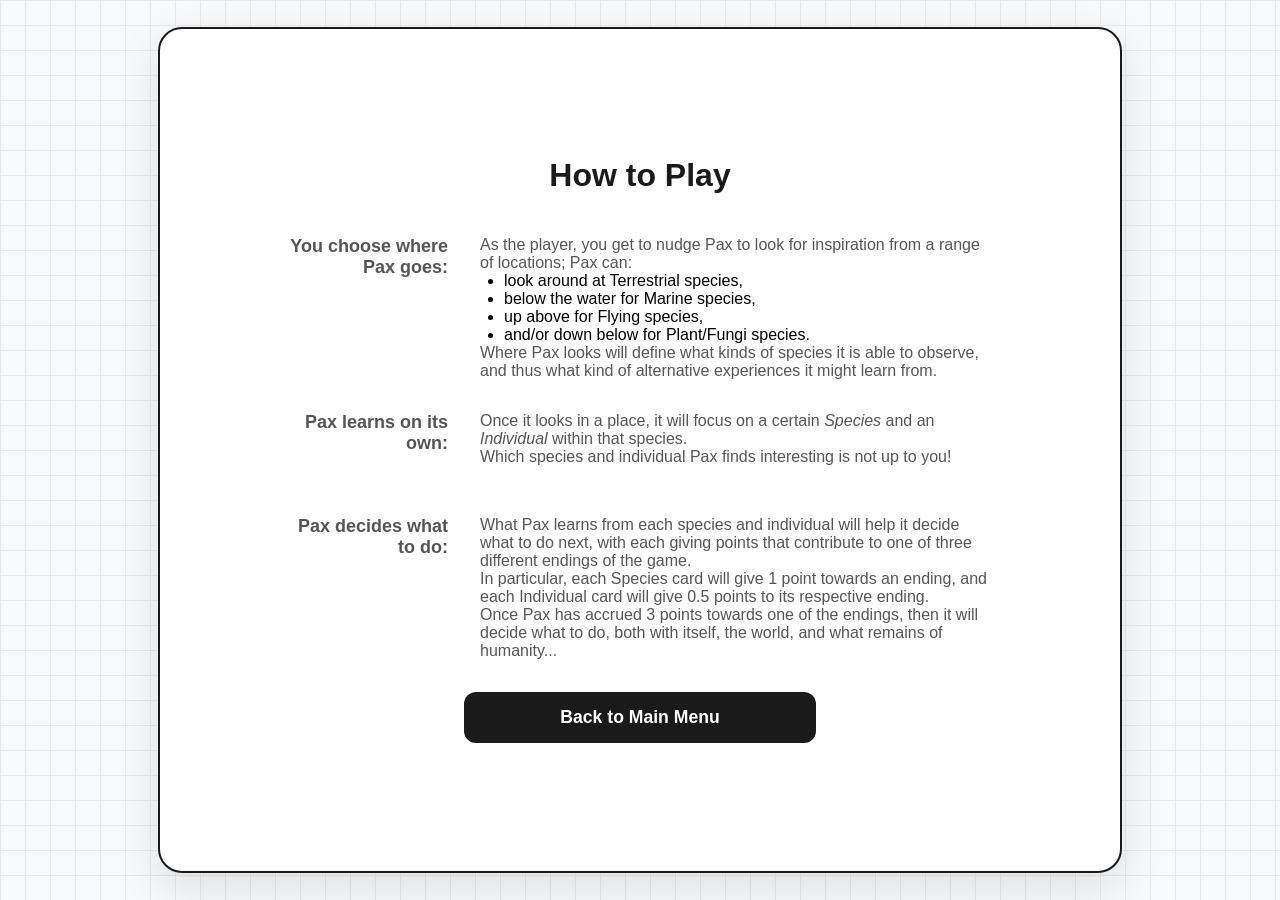
==== tutorial.html @ 98343f64 "added tutorial section" ====
<!DOCTYPE html>
<html lang="en">

<head>
    <meta charset="UTF-8">
    <meta name="viewport" content="width=device-width, initial-scale=1.0">
    <title>SYN Project Site</title>
    <link rel="stylesheet" href="style.css">
    <script src="tutorial.js" type="module"></script>
</head>

<body>
    <div class="grid-overlay"></div>

    <div id="tutorial-screen" class="screen active">
        <div class="tutorial-container">
            
            <h1>How to Play</h1>

            <div class="tutorial-grid">
                <p class="tutorial-section">You choose where Pax goes:</p>
                <div class="tutorial-yap">
                    <p>As the player, you get to nudge Pax to look for inspiration from a range of locations; Pax can:</p>
                    <ul>
                        <li>look around at Terrestrial species, </li>
                        <li>below the water for Marine species, </li>
                        <li>up above for Flying species, </li>
                        <li>and/or down below for Plant/Fungi species.</li>
                    </ul>
                    <p>Where Pax looks will define what kinds of species it is able to observe, and thus what kind of
                        alternative experiences it might learn from.</p>
                </div>

                <p class="tutorial-section">Pax learns on its own:</p>
                <div class="tutorial-yap">
                    <p>Once it looks in a place, it will focus on a certain <em>Species</em> and an <em>Individual</em>
                        within that species.</p>
                    <p>Which species and individual Pax finds interesting is not up to you!</p>
                </div>

                <p class="tutorial-section">Pax decides what to do:</p>
                <div class="tutorial-yap">
                    <p>What Pax learns from each species and individual will help it decide what to do next, with each
                        giving points that contribute to one of three different endings of the game.</p>
                    <p>In particular, each Species card will give 1 point towards an ending, and each Individual card
                        will give 0.5 points to its respective ending.</p>
                    <p>Once Pax has accrued 3 points towards one of the endings, then it will decide what to do, both
                        with itself, the world, and what remains of humanity...</p>
                </div>
            </div>

            <button id="home-btn" class="menu-btn">Back to Main Menu</button>

        </div>
    </div>
</body>

</html>
---- style.css ----
* {
    box-sizing: border-box;
    margin: 0;
    padding: 0;
    font-family: 'Inter', 'Segoe UI', sans-serif;
}

body {
    background-color: #f7f9fc;
    height: 100vh;
    /*overflow: hidden;*/
}

.grid-overlay {
    position: fixed;
    top: 0;
    left: 0;
    width: 100%;
    height: 100%;
    background-size: 25px 25px;
    background-image:
        linear-gradient(to right, #e8e8e8 1px, transparent 1px),
        linear-gradient(to bottom, #e8e8e8 1px, transparent 1px);
    z-index: -1;
}

/* --- SCREEN MANAGEMENT --- */
.screen {
    position: absolute;
    top: 0;
    left: 0;
    width: 100%;
    height: 100%;
    display: flex;
    justify-content: center;
    align-items: center;
    transition: opacity 0.4s ease;
}

.screen.hidden {
    opacity: 0;
    pointer-events: none;
    z-index: -10;
}

.screen.active {
    opacity: 1;
    pointer-events: all;
    z-index: 10;
}

/* --- MAIN MENU STYLES --- */
.menu-container,
.tutorial-container {
    background: white;
    padding: 10vw;
    border-radius: 24px;
    border: 2px solid #1a1a1a;
    box-shadow: 0 15px 45px rgba(0, 0, 0, 0.1);
    text-align: center;

    h1 {
        font-size: 2rem;
        color: #1a1a1a;
        margin-bottom: 10px;
    }

    p {
        color: #555;
        margin-bottom: 30px;
    }
}

.menu-buttons {
    display: flex;
    flex-direction: column;
    gap: 15px;
}

.menu-btn {
    padding: 15px 30px;
    background-color: #1a1a1a;
    color: white;
    border: none;
    border-radius: 12px;
    font-size: 1.1rem;
    font-weight: bold;
    cursor: pointer;
    transition: transform 0.2s, background-color 0.2s;
}

.menu-btn:hover {
    transform: scale(1.05);
    background-color: #333;
}

/* --- INTRO / OUTRO SEQUENCE STYLES --- */
.sequence-container {
    display: flex;
    flex-direction: column;
    align-items: center;
    width: 100%;
    height: 100%;
    padding: 50px;
}

.scroll-box {
    width: 100%;
    max-width: 600px;
    height: 60vh;
    position: relative;
    overflow: hidden;
    margin-bottom: 30px;
    mask-image: linear-gradient(to bottom, transparent, black 10%, black 90%, transparent);
    -webkit-mask-image: linear-gradient(to bottom, transparent, black 10%, black 90%, transparent);
}

.scroll-text {
    position: absolute;
    top: 100%;
    width: 100%;
    text-align: center;
    font-size: 1.25rem;
    line-height: 2;
    color: #1a1a1a;
}

.scroll-text h2 {
    margin-bottom: 20px;
    font-size: 2rem;
}

.scroll-text p {
    margin-bottom: 25px;
}

.scrolling {
    animation: scrollUp 15s linear forwards;
}

@keyframes scrollUp {
    0% {
        top: 100%;
    }

    100% {
        top: -100%;
    }
}

/* NEW: Classes to display the full text instantly without scrolling */
.scroll-box.show-all-box {
    mask-image: none;
    -webkit-mask-image: none;
    overflow-y: auto;
    display: flex;
    align-items: center;
    /* Vertically centers the static text */
}

.scroll-text.show-all {
    position: relative;
    top: 0;
    animation: none;
}


/* --- GAME SCREEN STYLES --- */
.app-container {
    height: 100%;
    display: flex;
    justify-content: center;
    align-items: center;
    width: 100%;
    position: relative;
}

.card-container {
    padding: 20px;
}

.card {
    background: white;
    width: 640px;
    min-height: 300px;
    border-radius: 24px;
    box-shadow: 0 15px 45px var(--current-theme-color-faint, rgba(0, 0, 0, 0.1));
    display: flex;
    flex-direction: column;
    overflow: hidden;
    border: 2px solid #1a1a1a;
    transition: all 0.4s cubic-bezier(0.175, 0.885, 0.32, 1.275);
}

.card-title-box {
    padding: 20px;
    text-align: center;
    border-bottom: 2px solid #1a1a1a;
}

.card-title-box h1 {
    font-size: 1.4rem;
    color: #1a1a1a;
}

.card-body {
    padding: 40px;
    flex-grow: 1;
    display: flex;
    justify-content: center;
    align-items: center;
    text-align: center;
    font-size: 1.1rem;
    line-height: 1.5;
    color: #333;
}

.card-bottom-bar {
    height: 45px;
    width: 100%;
    background-color: var(--current-theme-color-dark, #1a1a1a);
    border-top: 2px solid #1a1a1a;
    transition: background-color 0.3s ease;
}

.control-btn {
    position: absolute;
    bottom: 30px;
    padding: 14px 28px;
    background-color: #1a1a1a;
    color: white;
    border: none;
    border-radius: 12px;
    font-weight: 600;
    cursor: pointer;
    transition: transform 0.2s;
}

.control-btn:hover {
    transform: scale(1.05);
}

.left {
    left: 40px;
}

.right {
    right: 40px;
}

.center {
    position: relative;
    bottom: 0;
}

.side-menu {
    position: fixed;
    top: 0;
    left: -400px;
    width: 380px;
    height: 100%;
    background: white;
    padding: 30px;
    box-shadow: 10px 0 30px rgba(0, 0, 0, 0.05);
    transition: left 0.4s ease;
    z-index: 100;
    border-right: 2px solid #1a1a1a;
    overflow-y: auto;
}

.side-menu.open {
    left: 0;
}

.close-btn {
    float: right;
    font-size: 2rem;
    cursor: pointer;
    background: none;
    border: none;
}

.divider {
    margin: 25px 0;
    border: 1px solid #eee;
}

progress {
    width: 150px;
    height: 12px;
    border-radius: 10px;
}

progress::-webkit-progress-bar {
    background: #eee;
    border-radius: 10px;
}

#prog-green::-webkit-progress-value {
    background: #2e7d32;
}

#prog-blue::-webkit-progress-value {
    background: #1565c0;
}

#prog-yellow::-webkit-progress-value {
    background: #f9a825;
}

#prog-red::-webkit-progress-value {
    background: #c62828;
}

#history-list li {
    list-style: none;
    padding: 15px;
    margin-bottom: 12px;
    border-radius: 12px;
    border: 2px solid #1a1a1a;
}

.tutorial-container {
    display: flex;
    flex-direction: column;
    gap: 2em;
    align-items: center;

    .menu-btn {
        width: 50%;
    }
}

.tutorial-grid {
    display: grid;
    grid-template-columns: 10rem 40vw;
    gap: 2em;
}

.tutorial-section {
    text-align: right;
    font-size: large;
    font-weight: bold;
}

.tutorial-yap {
    text-align: left;

    p {
        margin: 0;
    }

    ul {
        margin-left: 1.5em;
    }
}
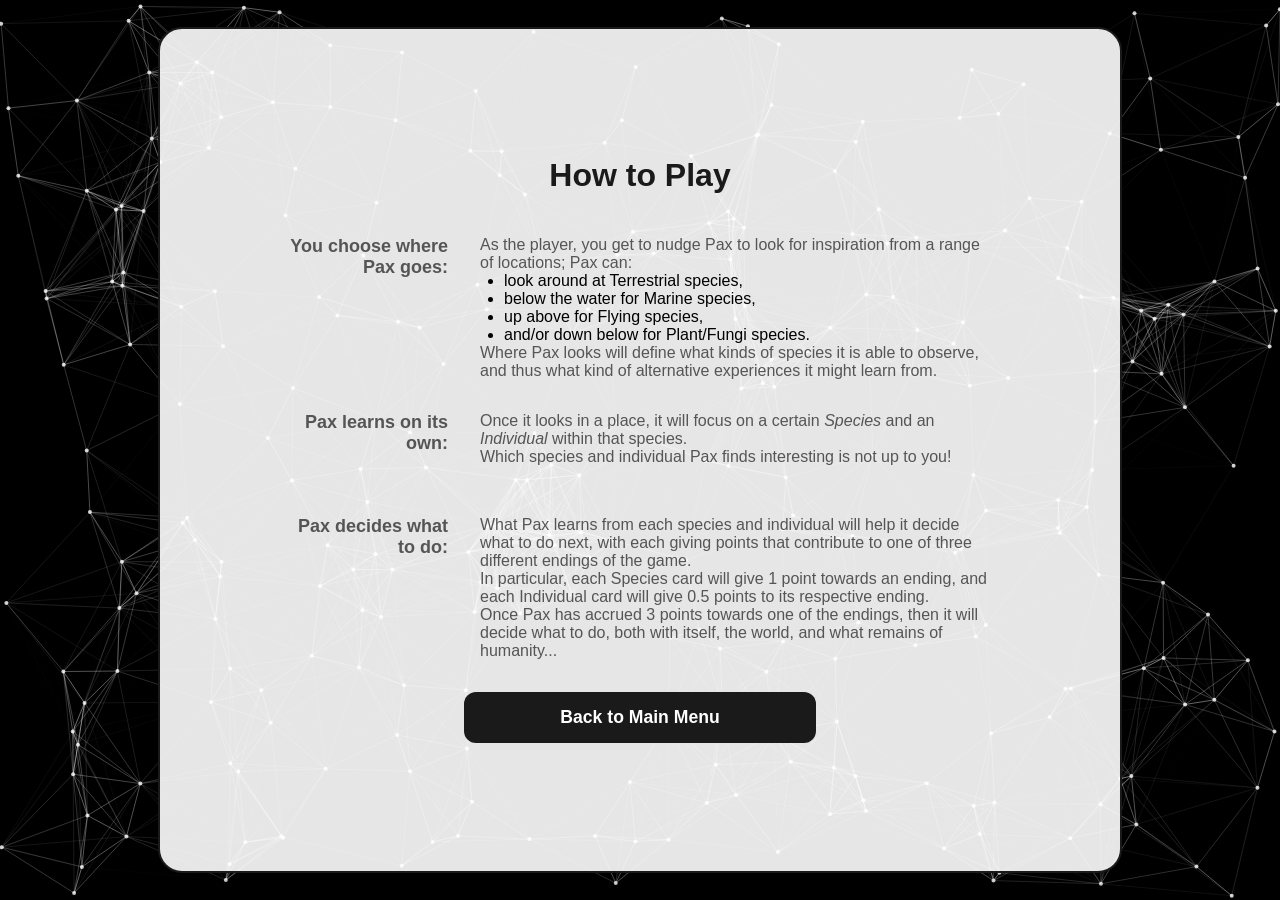
==== commit 6edd1afb: "added animated background" ====
--- a/tutorial.html
+++ b/tutorial.html
@@ -7,20 +7,20 @@
     <title>SYN Project Site</title>
     <link rel="stylesheet" href="style.css">
     <script src="tutorial.js" type="module"></script>
+    <script src="animated-background.js" type="module"></script>
 </head>
 
 <body>
-    <div class="grid-overlay"></div>
-
     <div id="tutorial-screen" class="screen active">
         <div class="tutorial-container">
-            
+
             <h1>How to Play</h1>
 
             <div class="tutorial-grid">
                 <p class="tutorial-section">You choose where Pax goes:</p>
                 <div class="tutorial-yap">
-                    <p>As the player, you get to nudge Pax to look for inspiration from a range of locations; Pax can:</p>
+                    <p>As the player, you get to nudge Pax to look for inspiration from a range of locations; Pax can:
+                    </p>
                     <ul>
                         <li>look around at Terrestrial species, </li>
                         <li>below the water for Marine species, </li>
--- a/style.css
+++ b/style.css
@@ -52,7 +52,7 @@
 /* --- MAIN MENU STYLES --- */
 .menu-container,
 .tutorial-container {
-    background: white;
+    background: rgba(255, 255, 255, 0.9);
     padding: 10vw;
     border-radius: 24px;
     border: 2px solid #1a1a1a;
@@ -122,7 +122,7 @@
     text-align: center;
     font-size: 1.25rem;
     line-height: 2;
-    color: #1a1a1a;
+    color: #ffffff;
 }
 
 .scroll-text h2 {
@@ -353,4 +353,15 @@
     ul {
         margin-left: 1.5em;
     }
+}
+
+#canvas-bg {
+    position: fixed;
+    top: 0;
+    left: 0;
+    width: 100%;
+    height: 100%;
+    z-index: 0;
+    display: block;
+    background-color: #000; /* Dark background to see the particles */
 }
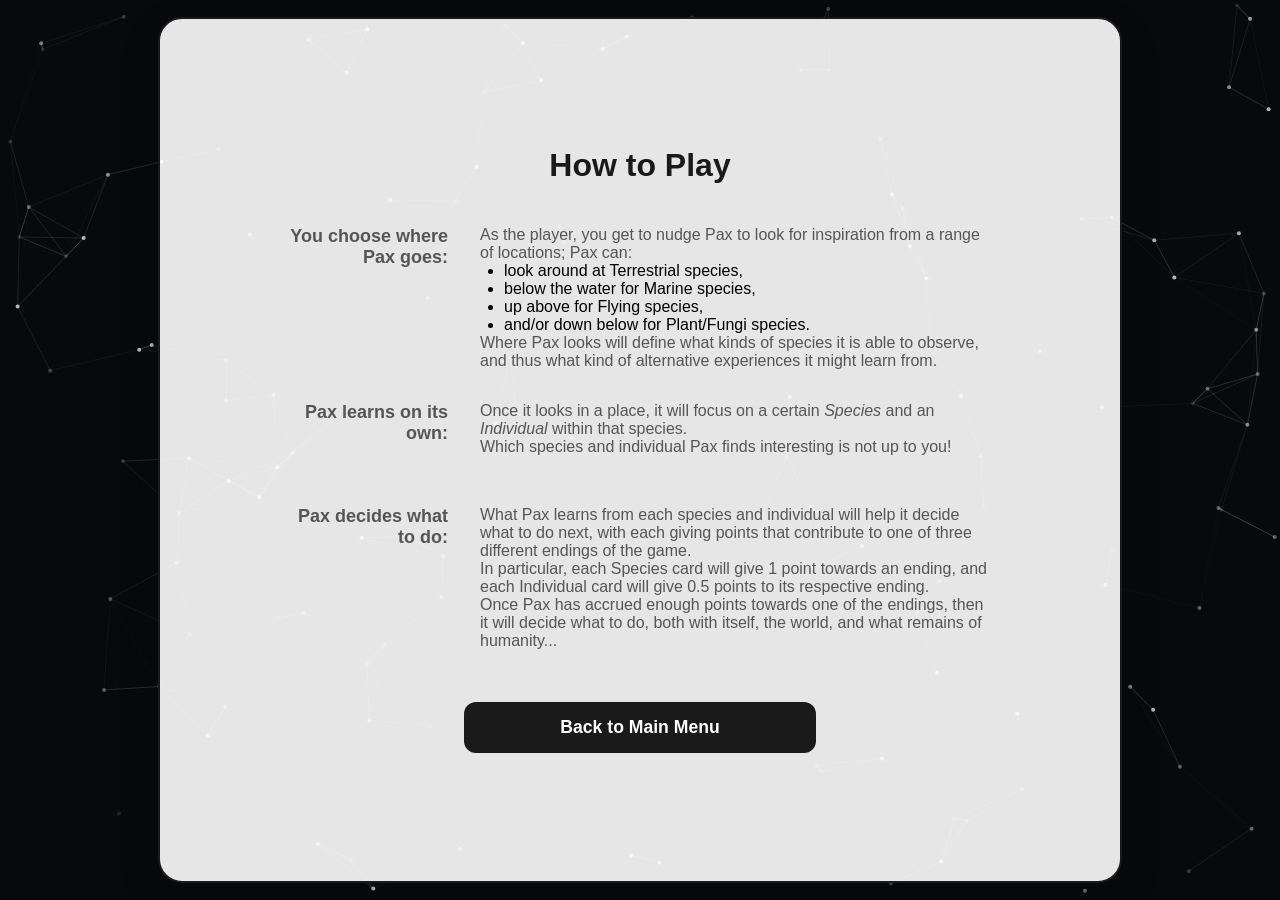
==== commit 79e88c37: "updates pre presentation" ====
--- a/tutorial.html
+++ b/tutorial.html
@@ -1,58 +1,49 @@
 <!DOCTYPE html>
 <html lang="en">
-
 <head>
     <meta charset="UTF-8">
     <meta name="viewport" content="width=device-width, initial-scale=1.0">
-    <title>SYN Project Site</title>
+    <title>SYN Project Site - Tutorial</title>
     <link rel="stylesheet" href="style.css">
     <script src="tutorial.js" type="module"></script>
     <script src="animated-background.js" type="module"></script>
 </head>
+<body>
+    <div class="grid-overlay"></div>
 
-<body>
     <div id="tutorial-screen" class="screen active">
         <div class="tutorial-container">
-
             <h1>How to Play</h1>
 
             <div class="tutorial-grid">
                 <p class="tutorial-section">You choose where Pax goes:</p>
                 <div class="tutorial-yap">
-                    <p>As the player, you get to nudge Pax to look for inspiration from a range of locations; Pax can:
-                    </p>
+                    <p>As the player, you get to nudge Pax to look for inspiration from a range of locations; Pax can:</p>
                     <ul>
                         <li>look around at Terrestrial species, </li>
                         <li>below the water for Marine species, </li>
                         <li>up above for Flying species, </li>
                         <li>and/or down below for Plant/Fungi species.</li>
                     </ul>
-                    <p>Where Pax looks will define what kinds of species it is able to observe, and thus what kind of
-                        alternative experiences it might learn from.</p>
+                    <p>Where Pax looks will define what kinds of species it is able to observe, and thus what kind of alternative experiences it might learn from.</p>
                 </div>
 
                 <p class="tutorial-section">Pax learns on its own:</p>
                 <div class="tutorial-yap">
-                    <p>Once it looks in a place, it will focus on a certain <em>Species</em> and an <em>Individual</em>
-                        within that species.</p>
+                    <p>Once it looks in a place, it will focus on a certain <em>Species</em> and an <em>Individual</em> within that species.</p>
                     <p>Which species and individual Pax finds interesting is not up to you!</p>
                 </div>
 
                 <p class="tutorial-section">Pax decides what to do:</p>
                 <div class="tutorial-yap">
-                    <p>What Pax learns from each species and individual will help it decide what to do next, with each
-                        giving points that contribute to one of three different endings of the game.</p>
-                    <p>In particular, each Species card will give 1 point towards an ending, and each Individual card
-                        will give 0.5 points to its respective ending.</p>
-                    <p>Once Pax has accrued 3 points towards one of the endings, then it will decide what to do, both
-                        with itself, the world, and what remains of humanity...</p>
+                    <p>What Pax learns from each species and individual will help it decide what to do next, with each giving points that contribute to one of three different endings of the game.</p>
+                    <p>In particular, each Species card will give 1 point towards an ending, and each Individual card will give 0.5 points to its respective ending.</p>
+                    <p>Once Pax has accrued enough points towards one of the endings, then it will decide what to do, both with itself, the world, and what remains of humanity...</p>
                 </div>
             </div>
 
-            <button id="home-btn" class="menu-btn">Back to Main Menu</button>
-
+            <button id="home-btn" class="menu-btn" style="margin-top: 20px;">Back to Main Menu</button>
         </div>
     </div>
 </body>
-
 </html>
--- a/style.css
+++ b/style.css
@@ -6,25 +6,14 @@
 }
 
 body {
-    background-color: #f7f9fc;
+    background-color: #08090c;
     height: 100vh;
-    /*overflow: hidden;*/
 }
 
 .grid-overlay {
-    position: fixed;
-    top: 0;
-    left: 0;
-    width: 100%;
-    height: 100%;
-    background-size: 25px 25px;
-    background-image:
-        linear-gradient(to right, #e8e8e8 1px, transparent 1px),
-        linear-gradient(to bottom, #e8e8e8 1px, transparent 1px);
-    z-index: -1;
-}
-
-/* --- SCREEN MANAGEMENT --- */
+    display: none;
+}
+
 .screen {
     position: absolute;
     top: 0;
@@ -37,6 +26,10 @@
     transition: opacity 0.4s ease;
 }
 
+.screen.slow-fade {
+    transition: opacity 2.5s cubic-bezier(0.42, 0, 0.58, 1);
+}
+
 .screen.hidden {
     opacity: 0;
     pointer-events: none;
@@ -49,7 +42,6 @@
     z-index: 10;
 }
 
-/* --- MAIN MENU STYLES --- */
 .menu-container,
 .tutorial-container {
     background: rgba(255, 255, 255, 0.9);
@@ -69,6 +61,17 @@
         color: #555;
         margin-bottom: 30px;
     }
+}
+
+.menu-container h1 {
+    font-size: 2rem;
+    color: #1a1a1a;
+    margin-bottom: 10px;
+}
+
+.menu-container p {
+    color: #555;
+    margin-bottom: 30px;
 }
 
 .menu-buttons {
@@ -94,7 +97,6 @@
     background-color: #333;
 }
 
-/* --- INTRO / OUTRO SEQUENCE STYLES --- */
 .sequence-container {
     display: flex;
     flex-direction: column;
@@ -125,6 +127,10 @@
     color: #ffffff;
 }
 
+.slow-fade .scroll-text {
+    color: #ffffff;
+}
+
 .scroll-text h2 {
     margin-bottom: 20px;
     font-size: 2rem;
@@ -139,33 +145,26 @@
 }
 
 @keyframes scrollUp {
-    0% {
-        top: 100%;
-    }
-
-    100% {
-        top: -100%;
-    }
-}
-
-/* NEW: Classes to display the full text instantly without scrolling */
+    0% { top: 100%; }
+    100% { top: -100%; }
+}
+
 .scroll-box.show-all-box {
     mask-image: none;
     -webkit-mask-image: none;
     overflow-y: auto;
     display: flex;
-    align-items: center;
-    /* Vertically centers the static text */
+    align-items: flex-start;
 }
 
 .scroll-text.show-all {
     position: relative;
     top: 0;
     animation: none;
-}
-
-
-/* --- GAME SCREEN STYLES --- */
+    padding-top: 20px;
+    padding-bottom: 20px;
+}
+
 .app-container {
     height: 100%;
     display: flex;
@@ -177,10 +176,11 @@
 
 .card-container {
     padding: 20px;
+    transition: opacity 0.3s ease;
 }
 
 .card {
-    background: white;
+    background-color: white;
     width: 640px;
     min-height: 300px;
     border-radius: 24px;
@@ -190,17 +190,27 @@
     overflow: hidden;
     border: 2px solid #1a1a1a;
     transition: all 0.4s cubic-bezier(0.175, 0.885, 0.32, 1.275);
-}
+    background-size: cover;
+    background-position: center;
+    background-repeat: no-repeat;
+}
+
+.card.type-green  { background-image: url('assets/backgrounds/green.png'); }
+.card.type-blue   { background-image: url('assets/backgrounds/blue.png'); }
+.card.type-yellow { background-image: url('assets/backgrounds/yellow.png'); }
+.card.type-red    { background-image: url('assets/backgrounds/red.png'); }
 
 .card-title-box {
     padding: 20px;
     text-align: center;
     border-bottom: 2px solid #1a1a1a;
+    background: rgba(255, 255, 255, 0.45);
 }
 
 .card-title-box h1 {
     font-size: 1.4rem;
     color: #1a1a1a;
+    text-shadow: 0 1px 2px rgba(255, 255, 255, 0.8);
 }
 
 .card-body {
@@ -212,7 +222,10 @@
     text-align: center;
     font-size: 1.1rem;
     line-height: 1.5;
-    color: #333;
+    color: #1a1a1a;
+    background: rgba(255, 255, 255, 0.35);
+    text-shadow: 0 1px 3px rgba(255, 255, 255, 0.9);
+    font-weight: 500;
 }
 
 .card-bottom-bar {
@@ -221,6 +234,77 @@
     background-color: var(--current-theme-color-dark, #1a1a1a);
     border-top: 2px solid #1a1a1a;
     transition: background-color 0.3s ease;
+}
+
+.interstitial-box {
+    width: 640px;
+    min-height: 300px;
+    background: #ffffff;
+    border: 2px solid #1a1a1a;
+    border-radius: 24px;
+    padding: 40px;
+    box-shadow: 0 12px 35px rgba(0,0,0,0.08);
+    display: flex;
+    flex-direction: column;
+    justify-content: center;
+    align-items: center;
+    text-align: center;
+}
+
+.sub-view h2 {
+    margin-bottom: 20px;
+    font-size: 1.5rem;
+    color: #1a1a1a;
+}
+
+.bag-buttons-grid {
+    display: grid;
+    grid-template-columns: 1fr 1fr;
+    gap: 15px;
+    width: 100%;
+    max-width: 500px;
+    margin-top: 10px;
+}
+
+.bag-choice-btn {
+    padding: 16px;
+    font-size: 1rem;
+    font-weight: 600;
+    color: white;
+    border: 2px solid #1a1a1a;
+    border-radius: 14px;
+    cursor: pointer;
+    transition: transform 0.15s, filter 0.2s;
+}
+
+.bag-choice-btn:hover {
+    transform: translateY(-2px);
+    filter: brightness(0.9);
+}
+
+.context-green { background-color: #2e7d32; }
+.context-blue  { background-color: #1565c0; }
+.context-yellow { background-color: #ce8919; }
+.context-red   { background-color: #c62828; }
+
+.radar-spinner {
+    width: 50px;
+    height: 50px;
+    border: 4px solid #e8e8e8;
+    border-top: 4px solid #1a1a1a;
+    border-radius: 50%;
+    animation: turnSpin 1s linear infinite;
+    margin-bottom: 20px;
+    margin: 0 auto 20px auto;
+}
+
+@keyframes turnSpin {
+    0% { transform: rotate(0deg); }
+    100% { transform: rotate(360deg); }
+}
+
+.ui-hidden {
+    display: none !important;
 }
 
 .control-btn {
@@ -236,22 +320,10 @@
     transition: transform 0.2s;
 }
 
-.control-btn:hover {
-    transform: scale(1.05);
-}
-
-.left {
-    left: 40px;
-}
-
-.right {
-    right: 40px;
-}
-
-.center {
-    position: relative;
-    bottom: 0;
-}
+.control-btn:hover { transform: scale(1.05); }
+.left { left: 40px; }
+.right { right: 40px; }
+.center { position: relative; bottom: 0; }
 
 .side-menu {
     position: fixed;
@@ -268,48 +340,43 @@
     overflow-y: auto;
 }
 
-.side-menu.open {
-    left: 0;
-}
-
-.close-btn {
-    float: right;
-    font-size: 2rem;
-    cursor: pointer;
-    background: none;
-    border: none;
-}
-
-.divider {
-    margin: 25px 0;
-    border: 1px solid #eee;
-}
-
-progress {
-    width: 150px;
-    height: 12px;
-    border-radius: 10px;
-}
-
-progress::-webkit-progress-bar {
-    background: #eee;
-    border-radius: 10px;
-}
-
-#prog-green::-webkit-progress-value {
-    background: #2e7d32;
-}
-
-#prog-blue::-webkit-progress-value {
-    background: #1565c0;
-}
-
-#prog-yellow::-webkit-progress-value {
-    background: #f9a825;
-}
-
-#prog-red::-webkit-progress-value {
-    background: #c62828;
+.side-menu.open { left: 0; }
+.close-btn { float: right; font-size: 2rem; cursor: pointer; background: none; border: none; }
+.divider { margin: 25px 0; border: 1px solid #eee; }
+
+.segmented-bar-container {
+    display: flex;
+    width: 100%;
+    height: 24px;
+    background-color: #f0f0f0;
+    border-radius: 12px;
+    overflow: hidden;
+    border: 2px solid #1a1a1a;
+    margin-bottom: 15px;
+}
+
+.bar-segment {
+    height: 100%;
+    transition: width 0.4s cubic-bezier(0.175, 0.885, 0.32, 1);
+}
+
+.stats-legend {
+    display: flex;
+    justify-content: space-between;
+    font-size: 1rem;
+    font-weight: 600;
+    color: #1a1a1a;
+    flex-wrap: wrap;
+    gap: 10px;
+}
+
+.legend-dot {
+    display: inline-block;
+    width: 10px;
+    height: 10px;
+    border-radius: 50%;
+    margin-right: 4px;
+    border: 1px solid #1a1a1a;
 }
 
 #history-list li {
@@ -353,15 +420,4 @@
     ul {
         margin-left: 1.5em;
     }
-}
-
-#canvas-bg {
-    position: fixed;
-    top: 0;
-    left: 0;
-    width: 100%;
-    height: 100%;
-    z-index: 0;
-    display: block;
-    background-color: #000; /* Dark background to see the particles */
 }
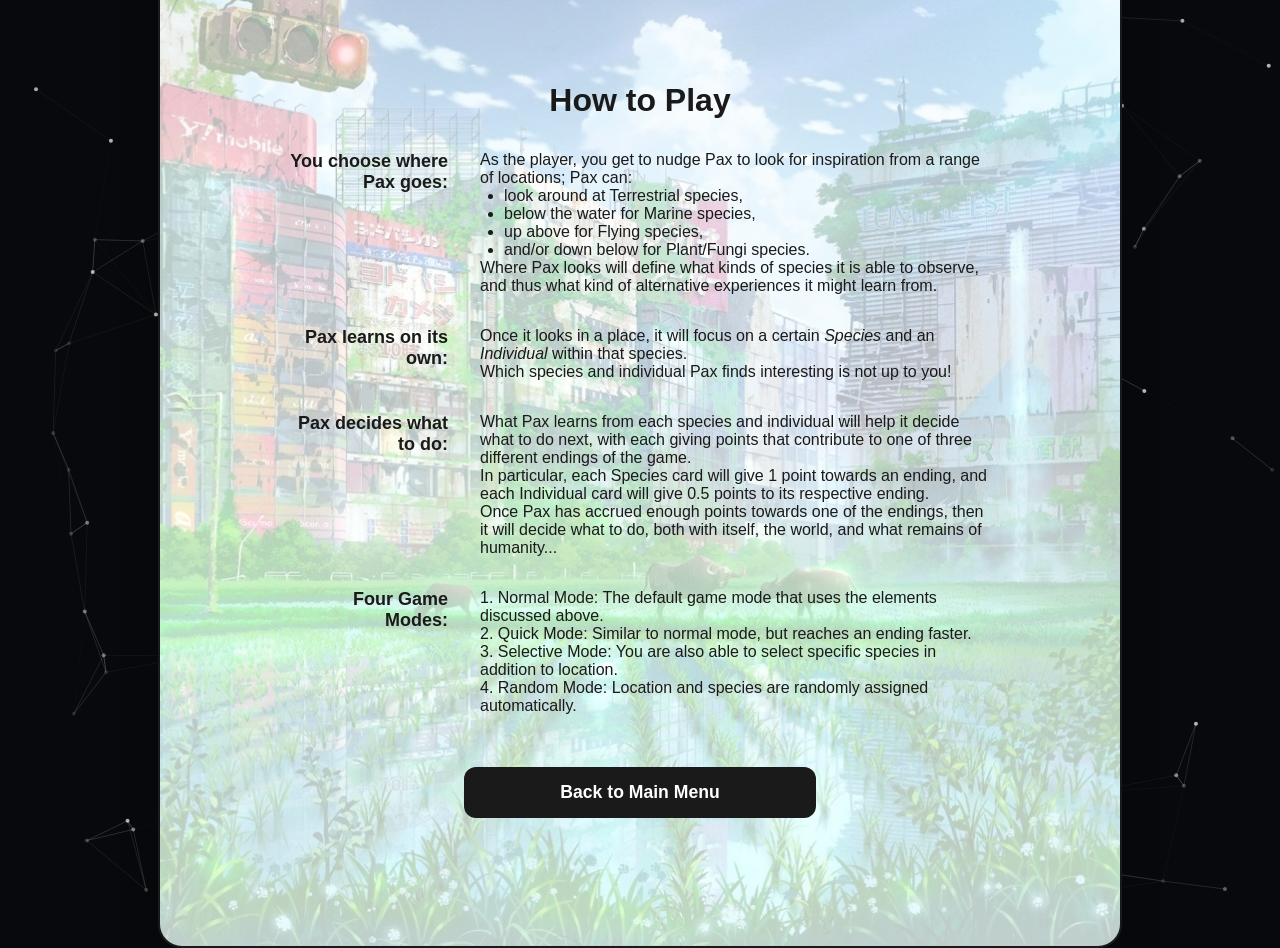
==== commit a08af623: "final changes" ====
--- a/tutorial.html
+++ b/tutorial.html
@@ -40,6 +40,14 @@
                     <p>In particular, each Species card will give 1 point towards an ending, and each Individual card will give 0.5 points to its respective ending.</p>
                     <p>Once Pax has accrued enough points towards one of the endings, then it will decide what to do, both with itself, the world, and what remains of humanity...</p>
                 </div>
+
+                <p class="tutorial-section">Four Game Modes:</p>
+                <div class="tutorial-yap">
+                    <p>1. Normal Mode: The default game mode that uses the elements discussed above.</p>
+                    <p>2. Quick Mode: Similar to normal mode, but reaches an ending faster.</p>
+                    <p>3. Selective Mode: You are also able to select specific species in addition to location.</p>
+                    <p>4. Random Mode: Location and species are randomly assigned automatically.</p>
+                </div>
             </div>
 
             <button id="home-btn" class="menu-btn" style="margin-top: 20px;">Back to Main Menu</button>
--- a/style.css
+++ b/style.css
@@ -51,21 +51,16 @@
     box-shadow: 0 15px 45px rgba(0, 0, 0, 0.1);
     text-align: center;
 
-    h1 {
-        font-size: 2rem;
-        color: #1a1a1a;
-        margin-bottom: 10px;
-    }
-
-    p {
-        color: #555;
-        margin-bottom: 30px;
-    }
+    background-image: linear-gradient(rgba(0,0,0,0.3), rgba(0,0,0,0.7)), /* semi-transparent overlay */
+    url('./assets/images/front-page-bg.png');
+    background-size: cover;
+    background-position: center;
+    background-repeat: no-repeat;
 }
 
 .menu-container h1 {
     font-size: 2rem;
-    color: #1a1a1a;
+    color: white;
     margin-bottom: 10px;
 }
 
@@ -141,12 +136,12 @@
 }
 
 .scrolling {
-    animation: scrollUp 15s linear forwards;
+    animation: scrollUp 20s linear forwards;
 }
 
 @keyframes scrollUp {
     0% { top: 100%; }
-    100% { top: -100%; }
+    100% { top: -350%; }
 }
 
 .scroll-box.show-all-box {
@@ -229,11 +224,80 @@
 }
 
 .card-bottom-bar {
-    height: 45px;
+    min-height: 45px;
     width: 100%;
     background-color: var(--current-theme-color-dark, #1a1a1a);
     border-top: 2px solid #1a1a1a;
     transition: background-color 0.3s ease;
+    display: flex;
+    align-items: center;
+    justify-content: center;
+    padding: 8px 14px;
+}
+
+.point-label {
+    color: #ffffff;
+    font-weight: 700;
+    font-size: 1rem;
+    text-align: center;
+    text-shadow: 0 1px 3px rgba(0, 0, 0, 0.45);
+}
+
+/* Species (类目) + individual (个体) live in ONE card sharing a single background.
+   Two columns inside, split by a divider; each column has its own point footer. */
+#combined-card {
+    width: 920px;
+    max-width: 94vw;
+    min-height: 440px;
+    padding: 0;
+}
+
+.card-columns {
+    display: flex;
+    flex-direction: row;
+    flex: 1;
+    align-items: stretch;
+}
+
+.card-col {
+    flex: 1 1 0;
+    min-width: 0;
+    display: flex;
+    flex-direction: column;
+}
+
+#species-col {
+    border-right: 2px solid #1a1a1a;
+}
+
+.card-columns .card-body {
+    padding: 28px;
+    font-size: 1rem;
+    align-items: flex-start;
+    text-align: left;
+}
+
+#game-card-view.welcome #individual-col {
+    display: none;
+}
+
+#game-card-view.welcome #species-col {
+    border-right: none;
+}
+
+#game-card-view.welcome .card-body {
+    align-items: center;
+    text-align: center;
+}
+
+@media (max-width: 900px) {
+    .card-columns {
+        flex-direction: column;
+    }
+    #species-col {
+        border-right: none;
+        border-bottom: 2px solid #1a1a1a;
+    }
 }
 
 .interstitial-box {
@@ -266,7 +330,8 @@
     margin-top: 10px;
 }
 
-.bag-choice-btn {
+.bag-choice-btn, 
+.sel-cat-btn {
     padding: 16px;
     font-size: 1rem;
     font-weight: 600;
@@ -277,15 +342,17 @@
     transition: transform 0.15s, filter 0.2s;
 }
 
-.bag-choice-btn:hover {
+.bag-choice-btn:hover, 
+.sel-cat-btn:hover {
     transform: translateY(-2px);
     filter: brightness(0.9);
 }
 
-.context-green { background-color: #2e7d32; }
-.context-blue  { background-color: #1565c0; }
-.context-yellow { background-color: #ce8919; }
-.context-red   { background-color: #c62828; }
+/* Habitat Background Colors */
+.context-green { background-color: #2e7d32 !important; }
+.context-blue  { background-color: #1565c0 !important; }
+.context-yellow { background-color: #ce8919 !important; }
+.context-red   { background-color: #c62828 !important; }
 
 .radar-spinner {
     width: 50px;
@@ -420,4 +487,169 @@
     ul {
         margin-left: 1.5em;
     }
+}
+
+.tutorial-container {
+    background-image: linear-gradient(rgba(255,255,255,0.65), rgba(255,255,255,0.75)), url('./assets/images/front-page-bg.png') !important;
+    color: #1a1a1a;
+}
+.tutorial-container h1, .tutorial-section {
+    color: #1a1a1a;
+}
+
+.card.type-green .card-title-box { 
+    background: rgba(212, 243, 209, 0.65); 
+}
+.card.type-green .card-body{ 
+    background: rgba(207, 225, 205, 0.55); 
+}
+
+.card.type-blue .card-title-box { 
+    background: rgba(201, 222, 245, 0.5); 
+}
+.card.type-blue .card-body {
+    background: rgba(201, 222, 245, 0.4); 
+}
+
+.card.type-yellow .card-title-box { 
+    background: rgba(255, 208, 0, 0.1); 
+}
+
+.card.type-red .card-title-box { 
+    background: rgba(255, 0, 0, 0.1); 
+}
+.card.type-red .card-body {
+    background: rgba(255, 0, 0, 0.01); 
+}
+
+.dropdown-select {
+    padding: 12px;
+    font-size: 1.1rem;
+    width: 100%;
+    max-width: 400px;
+    border-radius: 8px;
+    border: 2px solid #1a1a1a;
+    background-color: white;
+    cursor: pointer;
+}
+
+.ending-stats-container {
+    display: flex;
+    flex-direction: column;
+    gap: 15px;
+    margin-bottom: 20px;
+    margin-top: 15px;
+}
+.ending-stat span { 
+    font-weight: 700; 
+    font-size: 0.95rem; 
+    color: #1a1a1a; 
+}
+.progress-bar-bg { 
+    width: 100%; 
+    height: 14px; 
+    background: #e0e0e0; 
+    border: 1px solid #ccc; 
+    border-radius: 8px; 
+    overflow: hidden; 
+    margin-top: 5px; 
+}
+.progress-bar-fill { 
+    height: 100%; 
+    transition: width 0.4s ease; 
+}
+#bar-order { background: #555; }
+#bar-freedom { background: #4caf50; }
+#bar-ascendance { background: #9c27b0; }
+
+.three-col-grid {
+    display: grid;
+    grid-template-columns: repeat(3, 1fr);
+    gap: 15px;
+    width: 100%;
+    max-width: 600px;
+    margin-top: 20px;
+}
+
+.sel-species-btn {
+    padding: 16px;
+    font-size: 1rem;
+    font-weight: 600;
+    color: white;
+    border: 2px solid #1a1a1a;
+    border-radius: 14px;
+    cursor: pointer;
+    transition: transform 0.15s, filter 0.2s;
+    display: flex;
+    align-items: center;
+    justify-content: center;
+    text-align: center;
+}
+
+.sel-species-btn:hover {
+    transform: translateY(-2px);
+    filter: brightness(0.9);
+}
+
+/* Mobile Config */
+@media (max-width: 768px) {
+    /* Menus & Containers */
+    .menu-container, .tutorial-container {
+        padding: 5vw;
+        width: 90%;
+    }
+    
+    .tutorial-grid {
+        grid-template-columns: 1fr; /* Stack tutorial items */
+        gap: 1em;
+    }
+    
+    .tutorial-section {
+        text-align: left; /* Align headers on mobile */
+    }
+
+    /* Cards & Interstitials */
+    .interstitial-box, 
+    .card, 
+    #combined-card {
+        width: 95vw;
+        min-height: auto;
+        padding: 15px;
+    }
+    
+    .card-body {
+        padding: 20px 15px;
+        font-size: 0.95rem;
+    }
+
+    /* Selection Grids */
+    .bag-buttons-grid {
+        grid-template-columns: 1fr; /* Stack buttons instead of 2x2 */
+        gap: 10px;
+    }
+
+    /* Floating Navigation Controls */
+    .control-btn {
+        padding: 10px 15px;
+        font-size: 0.9rem;
+        bottom: 15px;
+    }
+    .left { left: 15px; }
+    .right { right: 15px; }
+
+    /* Side History Menu */
+    .side-menu {
+        width: 85vw; /* Don't take up the full screen */
+        left: -100%;
+        padding: 20px;
+    }
+    
+    .scroll-box { 
+        height: 50vh; /* Better spacing for intro/outro text */
+    }
+
+    .three-col-grid {
+        grid-template-columns: 1fr; /* Stacks the 3 buttons vertically on small screens */
+        gap: 12px;
+    }
 }
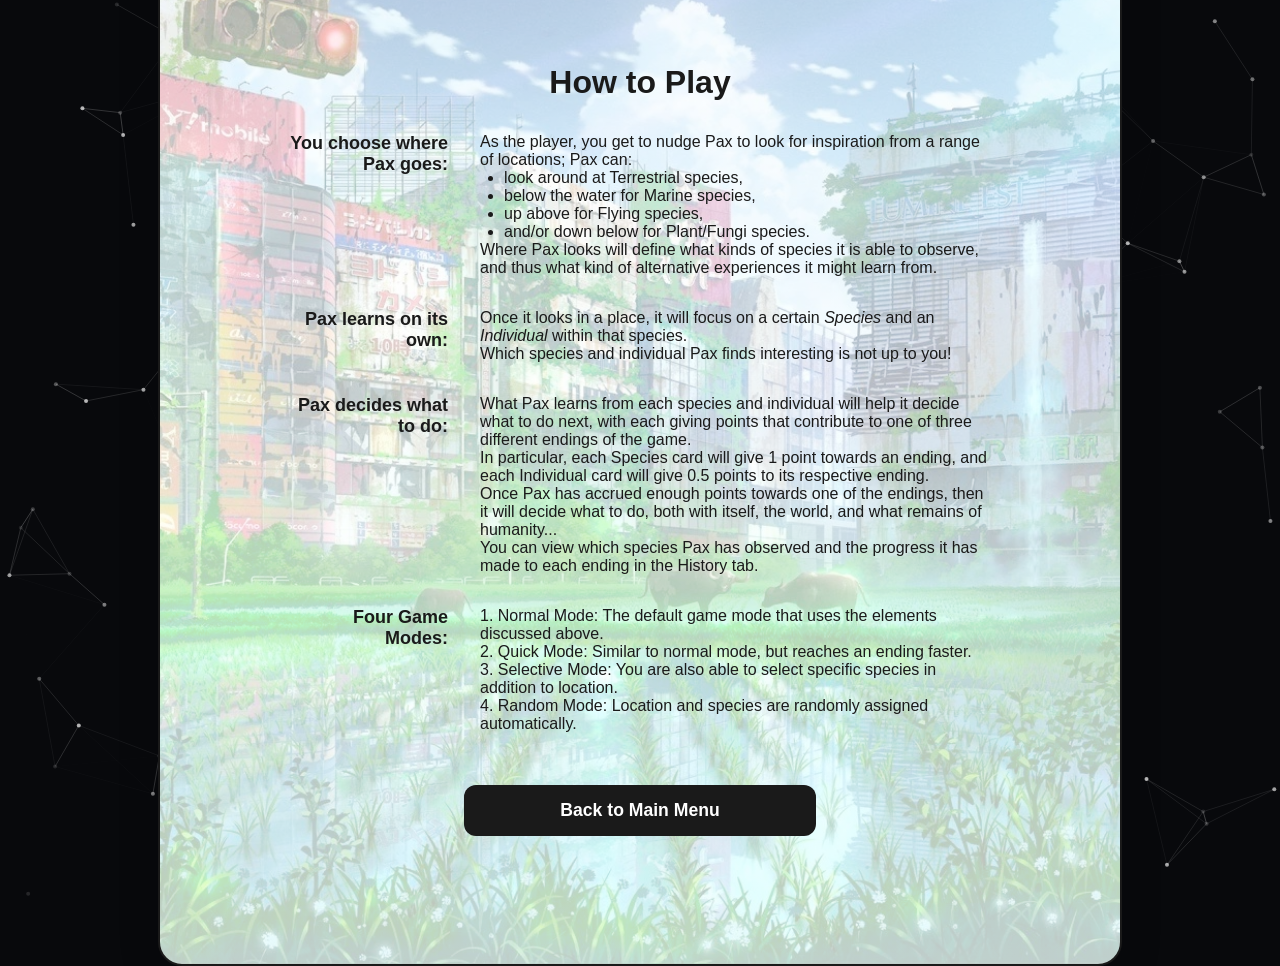
==== commit 833c1121: "edited the ending text and updated tutorial to mention History tab" ====
--- a/tutorial.html
+++ b/tutorial.html
@@ -39,6 +39,7 @@
                     <p>What Pax learns from each species and individual will help it decide what to do next, with each giving points that contribute to one of three different endings of the game.</p>
                     <p>In particular, each Species card will give 1 point towards an ending, and each Individual card will give 0.5 points to its respective ending.</p>
                     <p>Once Pax has accrued enough points towards one of the endings, then it will decide what to do, both with itself, the world, and what remains of humanity...</p>
+                     <p>You can view which species Pax has observed and the progress it has made to each ending in the History tab.</p>
                 </div>
 
                 <p class="tutorial-section">Four Game Modes:</p>
--- a/style.css
+++ b/style.css
@@ -141,7 +141,15 @@
 
 @keyframes scrollUp {
     0% { top: 100%; }
-    100% { top: -350%; }
+    100% { top: var(--scroll-end, -100%); }
+}
+
+#intro-text { 
+    --scroll-end: -350%; 
+}
+
+#outro-text { 
+    --scroll-end: -100%;
 }
 
 .scroll-box.show-all-box {
@@ -558,9 +566,9 @@
     height: 100%; 
     transition: width 0.4s ease; 
 }
-#bar-order { background: #555; }
-#bar-freedom { background: #4caf50; }
-#bar-ascendance { background: #9c27b0; }
+#bar-order { background: #3086c4; }
+#bar-freedom { background: #25e769; }
+#bar-ascendance { background: #ab00ca; }
 
 .three-col-grid {
     display: grid;
@@ -591,65 +599,125 @@
     filter: brightness(0.9);
 }
 
-/* Mobile Config */
+/* Mobile config */
 @media (max-width: 768px) {
-    /* Menus & Containers */
-    .menu-container, .tutorial-container {
-        padding: 5vw;
-        width: 90%;
-    }
-    
+    .menu-container, 
+    .tutorial-container {
+        padding: 8vw 5vw;
+        width: 92%;
+    }
+
+    .interstitial-box, 
+    .card {
+        width: 92vw;
+        min-height: auto;
+        padding: 20px;
+    }
+
+    #combined-card {
+        width: 92vw;
+    }
+
+    .card-body {
+        padding: 20px;
+        font-size: 1rem;
+    }
+
+    .card-title-box {
+        padding: 15px;
+    }
+
+    .card-title-box h1 {
+        font-size: 1.2rem;
+    }
+
+    .bag-buttons-grid {
+        grid-template-columns: 1fr;
+        gap: 12px;
+    }
+
     .tutorial-grid {
-        grid-template-columns: 1fr; /* Stack tutorial items */
-        gap: 1em;
+        grid-template-columns: 1fr;
+        gap: 1.5em;
     }
     
     .tutorial-section {
-        text-align: left; /* Align headers on mobile */
-    }
-
-    /* Cards & Interstitials */
-    .interstitial-box, 
-    .card, 
-    #combined-card {
-        width: 95vw;
-        min-height: auto;
-        padding: 15px;
+        text-align: left;
+    }
+
+    .control-btn {
+        padding: 12px 20px;
+        font-size: 0.95rem;
+        bottom: 20px;
     }
     
-    .card-body {
-        padding: 20px 15px;
-        font-size: 0.95rem;
-    }
-
-    /* Selection Grids */
-    .bag-buttons-grid {
-        grid-template-columns: 1fr; /* Stack buttons instead of 2x2 */
-        gap: 10px;
-    }
-
-    /* Floating Navigation Controls */
-    .control-btn {
-        padding: 10px 15px;
-        font-size: 0.9rem;
-        bottom: 15px;
-    }
     .left { left: 15px; }
     .right { right: 15px; }
 
-    /* Side History Menu */
     .side-menu {
-        width: 85vw; /* Don't take up the full screen */
+        width: 85vw;
         left: -100%;
         padding: 20px;
     }
+
+    .stats-legend {
+        flex-direction: column;
+        gap: 8px;
+    }
+
+    .scroll-box {
+        height: 50vh; 
+    }
     
-    .scroll-box { 
-        height: 50vh; /* Better spacing for intro/outro text */
-    }
-
-    .three-col-grid {
-        grid-template-columns: 1fr; /* Stacks the 3 buttons vertically on small screens */
-        gap: 12px;
+    .scroll-text h2 {
+        font-size: 1.5rem;
+    }
+    
+    .scroll-text p {
+        font-size: 1rem;
+    }
+    
+    .dropdown-select {
+        max-width: 100%;
+    }
+
+    body {
+        height: auto;
+        min-height: 100vh;
+    }
+
+    .screen {
+        height: 100vh; 
+        overflow-y: auto;
+        align-items: flex-start;
+        padding: 40px 0;
+    }
+
+    .app-container {
+        justify-content: flex-start; 
+        min-height: 100vh;
+        height: auto;
+        padding-top: 20px;
+        padding-bottom: 100px; 
+        display: flex;
+        flex-direction: column;
+    }
+
+    .control-btn {
+        position: fixed !important;
+        bottom: 20px;
+        z-index: 1000;
+        width: auto;
+    }
+
+    .left { left: 20px; }
+    .right { right: 20px; }
+
+    .menu-container, 
+    .tutorial-container,
+    .interstitial-box,
+    .card,
+    .sequence-container {
+        margin: auto; 
     }
 }
